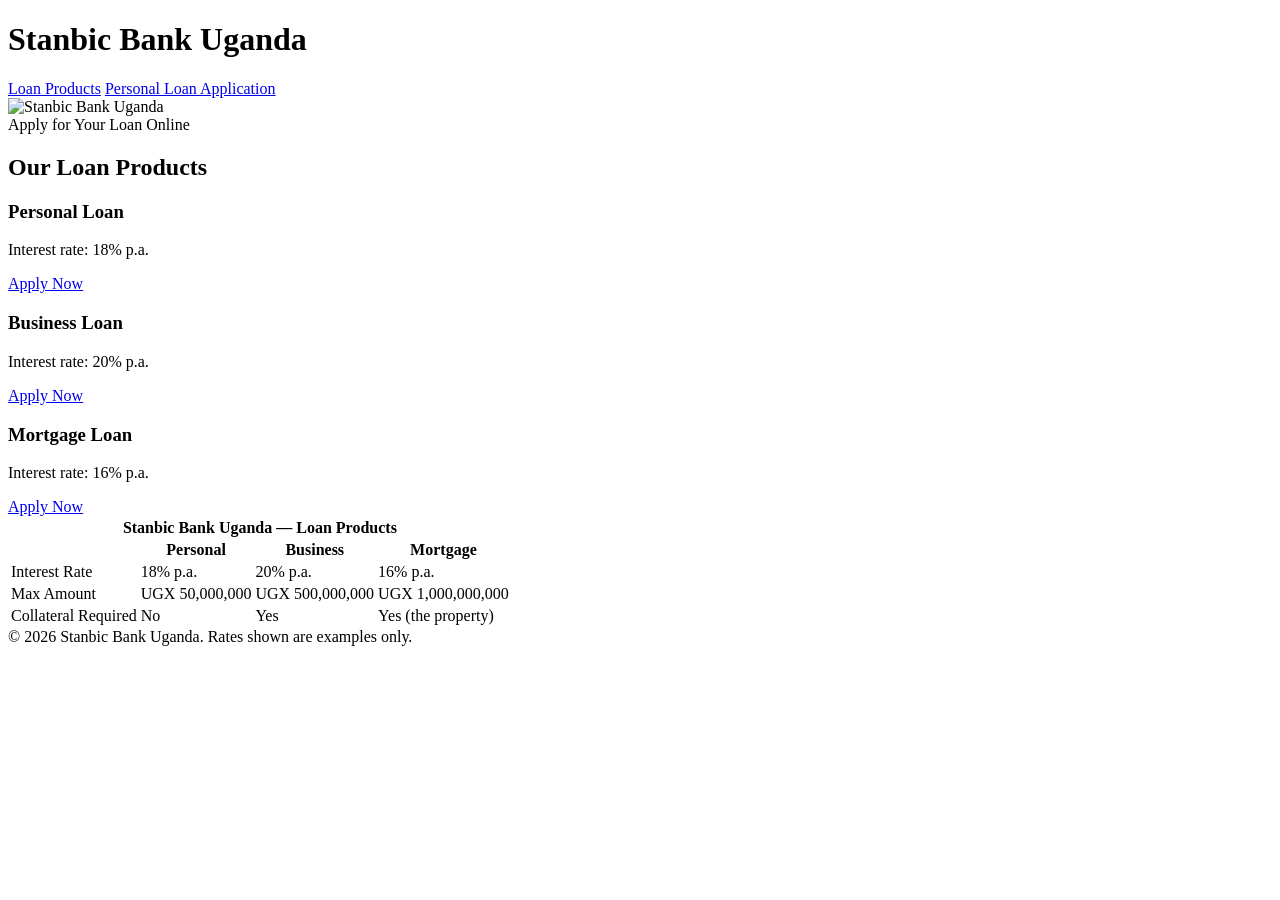
==== index.html @ b0be4981 "initial commit" ====
<!DOCTYPE html>
<html lang="en">
<head>
  <meta charset="UTF-8">
  <meta name="viewport" content="width=device-width, initial-scale=1">
  <title>Loan Products - Stanbic Bank Uganda</title>
  <link rel="stylesheet" href="dlac.css">
</head>
<body>

  <header>
    <h1>Stanbic Bank Uganda</h1>
  </header>

  <nav>
    <a href="index.html">Loan Products</a>
    <a href="personal-loan.html">Personal Loan Application</a>
  </nav>

  <!-- Hero: only the image height is inline -->
  <section class="hero">
    <img src="hero-bank.jpg" alt="Stanbic Bank Uganda" style="height:350px;">
    <div class="hero-text">Apply for Your Loan Online</div>
  </section>

  <main>
    <h2>Our Loan Products</h2>

    <!-- Three cards side by side -->
    <section class="cards">
      <div class="card">
        <h3>Personal Loan</h3>
        <p class="rate">Interest rate: 18% p.a.</p>
        <a class="btn" href="personal-loan.html">Apply Now</a>
      </div>

      <div class="card">
        <h3>Business Loan</h3>
        <p class="rate">Interest rate: 20% p.a.</p>
        <a class="btn" href="personal-loan.html">Apply Now</a>
      </div>

      <div class="card">
        <h3>Mortgage Loan</h3>
        <p class="rate">Interest rate: 16% p.a.</p>
        <a class="btn" href="personal-loan.html">Apply Now</a>
      </div>
    </section>

    <!-- Comparison table -->
    <table>
      <tr>
        <th class="table-title" colspan="4">Stanbic Bank Uganda — Loan Products</th>
      </tr>
      <tr class="column-heads">
        <th></th>
        <th>Personal</th>
        <th>Business</th>
        <th>Mortgage</th>
      </tr>
      <tr>
        <td>Interest Rate</td>
        <td>18% p.a.</td>
        <td>20% p.a.</td>
        <td>16% p.a.</td>
      </tr>
      <tr>
        <td>Max Amount</td>
        <td>UGX 50,000,000</td>
        <td>UGX 500,000,000</td>
        <td>UGX 1,000,000,000</td>
      </tr>
      <tr>
        <td>Collateral Required</td>
        <td>No</td>
        <td>Yes</td>
        <td>Yes (the property)</td>
      </tr>
    </table>
  </main>

  <footer>
    &copy; 2026 Stanbic Bank Uganda. Rates shown are examples only.
  </footer>

</body>
</html>
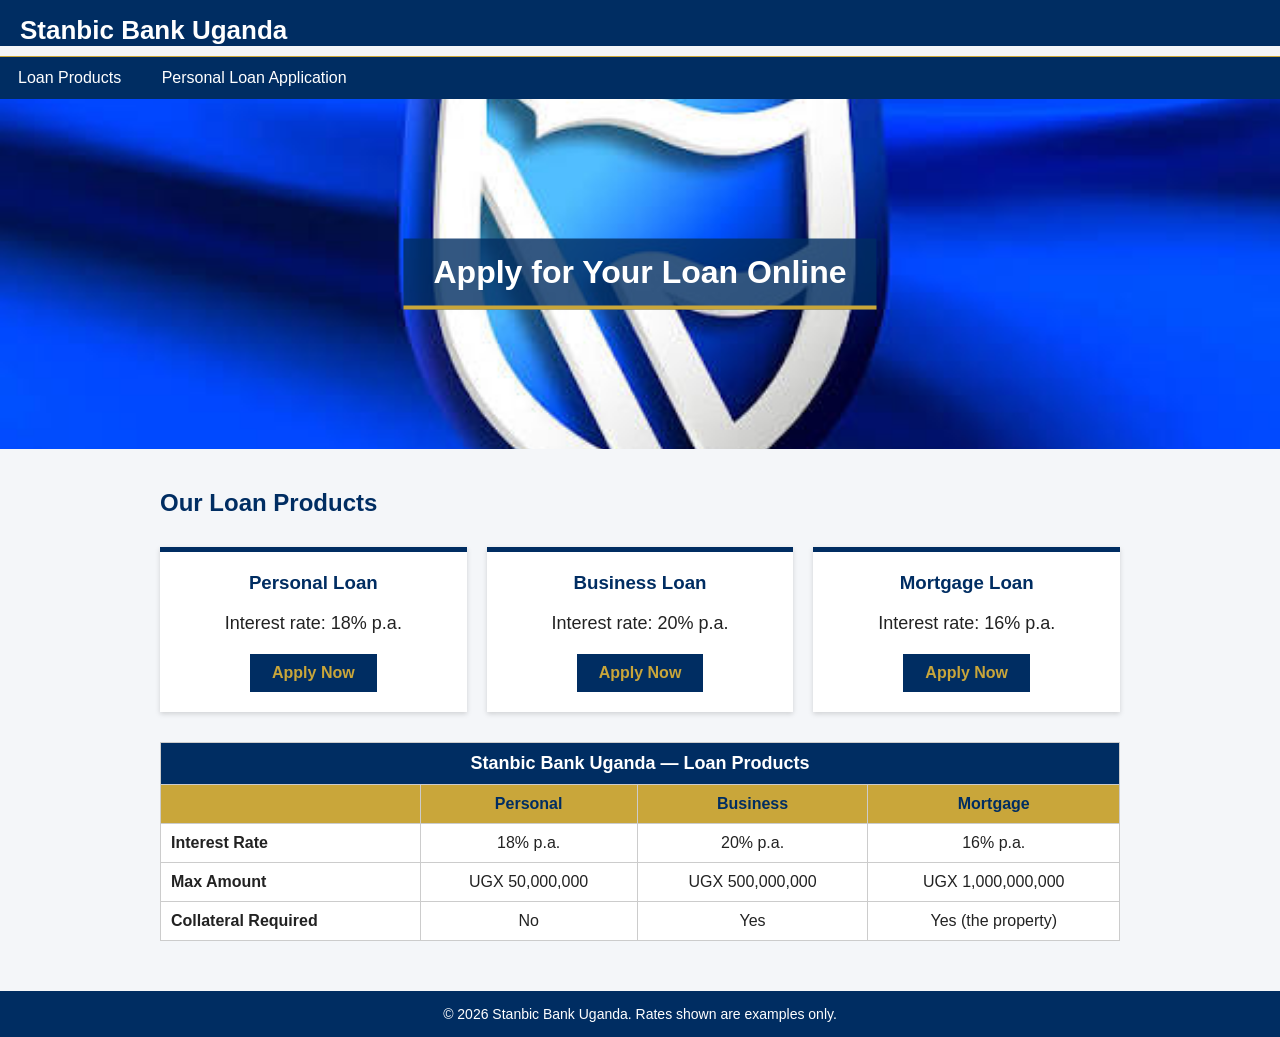
==== commit 0771e79f: "Update me" ====
--- a/index.html
+++ b/index.html
@@ -4,7 +4,7 @@
   <meta charset="UTF-8">
   <meta name="viewport" content="width=device-width, initial-scale=1">
   <title>Loan Products - Stanbic Bank Uganda</title>
-  <link rel="stylesheet" href="dlac.css">
+  <link rel="stylesheet" href="style.css">
 </head>
 <body>
 
--- a/style.css
+++ b/style.css
@@ -0,0 +1,230 @@
+/* ===== dlac.css : Stanbic Bank Uganda Loan Portal ===== */
+/* Colours: dark blue #002D62, gold #C9A63A, white */
+
+/* ---------- General ---------- */
+* {
+  box-sizing: border-box;
+}
+
+body {
+  margin: 0;
+  font-family: Arial, sans-serif;
+  background-color: #f4f6f9;
+  color: #222222;
+}
+
+main {
+  max-width: 1000px;
+  margin: 0 auto;
+  padding: 20px;
+}
+
+h2 {
+  color: #002D62;
+}
+
+/* ---------- Header and navbar ---------- */
+header {
+  background-color: #002D62;
+  color: white;
+  padding: 15px 20px 0 20px;
+}
+
+header h1 {
+  margin: 0 0 10px 0;
+  font-size: 26px;
+}
+
+nav {
+  background-color: #002D62;
+  border-top: 1px solid #C9A63A;
+}
+
+nav a {
+  display: inline-block;
+  color: white;
+  text-decoration: none;
+  padding: 12px 18px;
+}
+
+nav a:hover {
+  background-color: #C9A63A;
+  color: #002D62;
+}
+
+/* ---------- Hero ---------- */
+.hero {
+  position: relative;
+  background-color: #002D62;   /* shows if the image is missing */
+}
+
+.hero img {
+  display: block;
+  width: 100%;
+  object-fit: cover;           /* height is set inline in the HTML */
+}
+
+.hero-text {
+  position: absolute;
+  top: 50%;
+  left: 50%;
+  transform: translate(-50%, -50%);
+  background-color: rgba(0, 45, 98, 0.8);
+  color: white;
+  padding: 15px 30px;
+  font-size: 32px;
+  font-weight: bold;
+  text-align: center;
+  border-bottom: 4px solid #C9A63A;
+}
+
+/* ---------- Loan cards (Flexbox) ---------- */
+.cards {
+  display: flex;
+  gap: 20px;
+  margin: 30px 0;
+}
+
+.card {
+  flex: 1;                     /* three equal cards side by side */
+  background-color: white;
+  border-top: 5px solid #002D62;
+  padding: 20px;
+  text-align: center;
+  box-shadow: 0 2px 5px rgba(0, 0, 0, 0.15);
+}
+
+.card h3 {
+  color: #002D62;
+  margin-top: 0;
+}
+
+.card .rate {
+  font-size: 18px;
+  margin-bottom: 20px;
+}
+
+.btn {
+  display: inline-block;
+  background-color: #002D62;
+  color: #C9A63A;
+  text-decoration: none;
+  padding: 10px 22px;
+  font-weight: bold;
+}
+
+.btn:hover {
+  background-color: #C9A63A;
+  color: #002D62;
+}
+
+/* ---------- Comparison table ---------- */
+table {
+  width: 100%;
+  border-collapse: collapse;
+  background-color: white;
+  margin-bottom: 30px;
+}
+
+th, td {
+  border: 1px solid #cccccc;
+  padding: 10px;
+  text-align: center;
+}
+
+.table-title {
+  background-color: #002D62;
+  color: white;
+  font-size: 18px;
+}
+
+.column-heads th {
+  background-color: #C9A63A;
+  color: #002D62;
+}
+
+td:first-child {
+  text-align: left;
+  font-weight: bold;
+}
+
+/* ---------- Form ---------- */
+fieldset {
+  background-color: white;
+  border: 2px solid #002D62;
+  padding: 20px;
+  max-width: 600px;
+  margin: 0 auto;
+}
+
+legend {
+  background-color: #002D62;
+  color: white;
+  padding: 6px 14px;
+  font-weight: bold;
+}
+
+label {
+  display: block;
+  margin-top: 15px;
+  margin-bottom: 4px;
+  font-weight: bold;
+  color: #002D62;
+}
+
+input, select {
+  width: 100%;
+  padding: 8px;
+  border: 1px solid #999999;
+  font-size: 15px;
+}
+
+.declaration {
+  margin-top: 20px;
+}
+
+.declaration input {
+  width: auto;                 /* keep the checkbox small */
+}
+
+.declaration label {
+  display: inline;
+  color: #222222;
+  font-weight: normal;
+}
+
+.submit-btn {
+  display: block;
+  width: 100%;                 /* full-width button */
+  margin-top: 20px;
+  padding: 12px;
+  background-color: #002D62;
+  color: #C9A63A;
+  font-size: 17px;
+  font-weight: bold;
+  border: none;
+  cursor: pointer;
+}
+
+.submit-btn:hover {
+  background-color: #001a3a;
+}
+
+/* ---------- Footer ---------- */
+footer {
+  background-color: #002D62;
+  color: white;
+  text-align: center;
+  padding: 15px;
+  font-size: 14px;
+}
+
+/* ---------- Small screens ---------- */
+@media (max-width: 700px) {
+  .cards {
+    flex-direction: column;    /* stack the cards on phones */
+  }
+  .hero-text {
+    font-size: 22px;
+  }
+}
